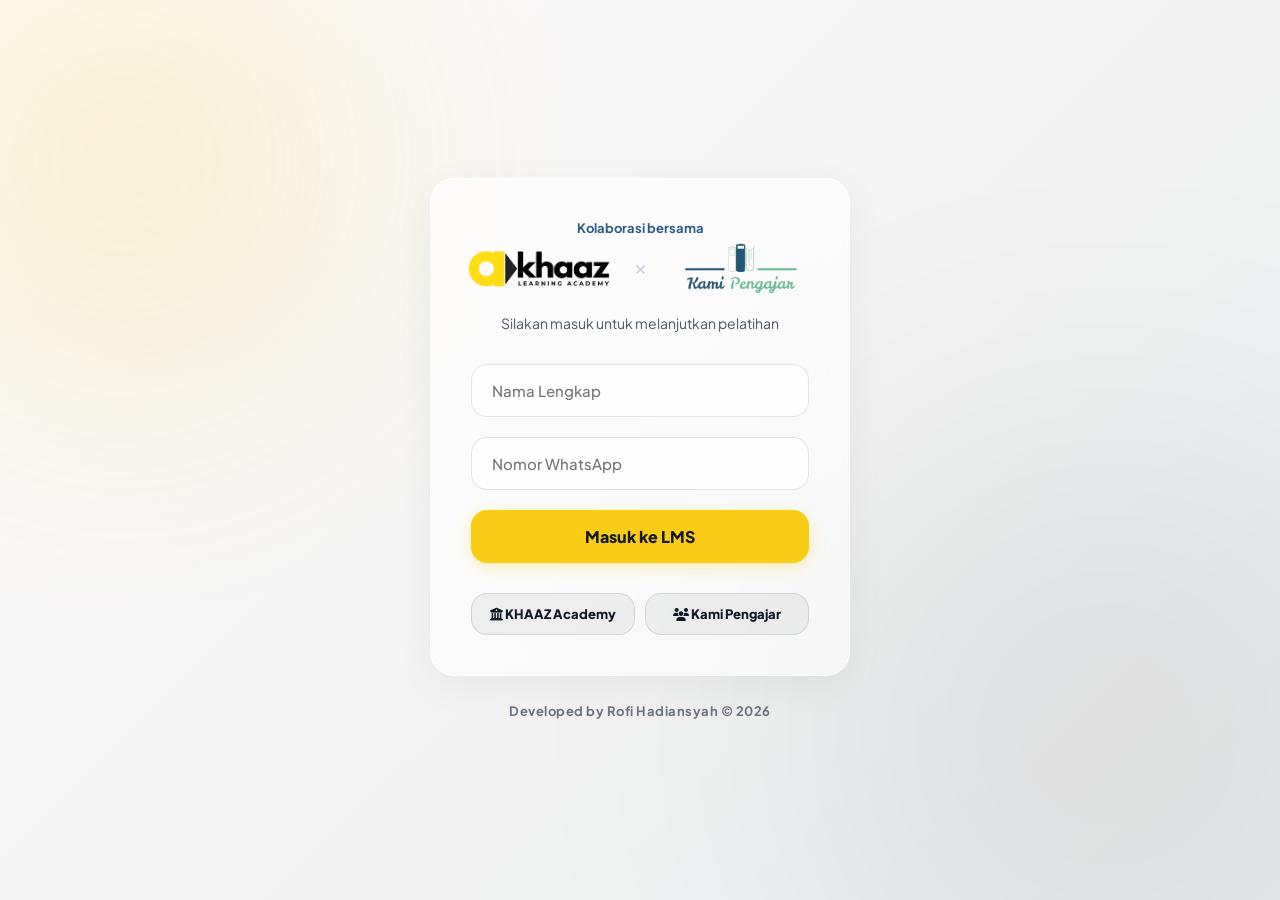
==== index.html @ 29291ae5 "pertama" ====
<!DOCTYPE html>
<html lang="id">
<head>
    <meta charset="UTF-8">
    <meta name="viewport" content="width=device-width, initial-scale=1.0">
    <title>Login - KHAAZ Academy x Kami Pengajar</title>
    <!-- Favicon -->
    <link rel="icon" href="GAMBAR/favicon.png" type="image/png">
    <link rel="stylesheet" href="style.css">
    <!-- FontAwesome untuk Icon tambahan -->
    <link rel="stylesheet" href="https://cdnjs.cloudflare.com/ajax/libs/font-awesome/6.4.0/css/all.min.css">
</head>
<body>
    <div class="flex-center" style="flex-direction: column;">
        <div class="glass-box" style="width: 100%; max-width: 420px; text-align: center;">
            
            <!-- Logo & Keterangan Kolaborasi -->
            <p style="font-size: 13px; font-weight: 700; color: #2b5b84; margin-bottom: 5px; line-height: 1.4;">
                Kolaborasi bersama<br>
            </p>
            <div style="display: flex; justify-content: center; align-items: center; gap: 20px; margin-bottom: 15px;">
                <img src="GAMBAR/logo.png" alt="Logo KHAAZ" style="height: 55px; width: auto; object-fit: contain;">
                <i class="fas fa-times" style="color: #cbd5e1; font-size: 14px;"></i> <!-- Ikon X kecil sebagai pemisah kolaborasi -->
                <img src="GAMBAR/logokp.png" alt="Logo Kami Pengajar" style="height: 55px; width: auto; object-fit: contain;">
            </div>

            <div id="loginSection">
                <p style="font-size: 14px; margin-bottom: 30px;">Silakan masuk untuk melanjutkan pelatihan</p>
                <form id="loginForm">
                    <input type="text" id="loginName" class="glass-input" placeholder="Nama Lengkap" required>
                    <input type="text" id="loginWa" class="glass-input" placeholder="Nomor WhatsApp" required>
                    <button type="submit" class="glass-btn" id="btnLogin">Masuk ke LMS</button>
                </form>
                <p id="loginMessage" style="color: #ef4444; margin-top: 15px; font-size: 14px; font-weight: 700;"></p>
            </div>

            <!-- Konfirmasi Jika WA Beda -->
            <div id="confirmSection" class="hidden alert-box">
                <p style="font-weight: 800; color: #991b1b; margin-bottom: 5px;">Data Ditemukan dengan WA Berbeda!</p>
                <p id="confirmText" style="color: #7f1d1d; margin-bottom: 15px;"></p>
                <button onclick="contactAdmin()" class="glass-btn" style="padding: 10px; font-size: 14px; margin-bottom: 10px;">Hubungi Admin (WA)</button>
                <button onclick="window.location.href='register.html'" class="glass-btn glass-btn-secondary" style="padding: 10px; font-size: 14px;">Bukan, Lanjut Registrasi</button>
            </div>

            <!-- Tautan Tombol Profil (Diperbarui menjadi 3 Tombol) -->
            <div class="auth-links" style="display: flex; gap: 10px; flex-wrap: wrap; justify-content: center; margin-top: 30px;">
                <button onclick="openModal('modal-academy')" class="glass-btn glass-btn-secondary" style="padding: 12px 10px; font-size: 13px; flex: 1 1 calc(50% - 10px);">
                    <i class="fas fa-university"></i> KHAAZ Academy
                </button>
                
                <!-- TOMBOL BARU KAMI PENGAJAR -->
                <button onclick="openModal('modal-kamipengajar')" class="glass-btn glass-btn-kp" style="padding: 12px 10px; font-size: 13px; flex: 1 1 calc(50% - 10px);">
                    <i class="fas fa-users"></i> Kami Pengajar
                </button>
            </div>
        </div>

        <!-- Footer / Developer Credit -->
        <p style="margin-top: 5px; font-size: 13px; font-weight: 700; color: #6b7280; letter-spacing: 0.5px; text-align: center;">
            Developed by <strong>Rofi Hadiansyah</strong> &copy; 2026
        </p>
    </div>

    <!-- 1. MODAL TENTANG AKADEMI (KHAAZ) -->
    <div id="modal-academy" class="modal">
        <div class="glass-box modal-content" style="max-width: 850px; width: 95%; max-height: 90vh; overflow-y: auto; padding: 40px;">
            <span class="close" onclick="closeModal('modal-academy')">&times;</span>
            
            <div style="display: flex; flex-wrap: wrap; gap: 40px; margin-top: 10px;">
                <!-- Sisi Kiri: Logo dan Foto Pengelola -->
                <div style="flex: 1; min-width: 200px; display: flex; flex-direction: column; align-items: center; gap: 20px;">
                    <img src="GAMBAR/logo.png" alt="Logo KHAAZ" style="width: 100%; max-width: 180px; border-radius: 20px; box-shadow: 0 10px 25px rgba(0,0,0,0.08); background: rgba(255,255,255,0.5); padding: 15px;">
                    <img src="GAMBAR/foto_rofi.png" alt="Rofi Hadiansyah" style="width: 100%; max-width: 180px; aspect-ratio: 1/1; object-fit: cover; border-radius: 20px; box-shadow: 0 10px 25px rgba(0,0,0,0.08); border: 4px solid white;">
                    <a href="https://khaaz-academy.vercel.app/" target="_blank" class="glass-btn" style="width: auto; padding: 12px 25px; display: inline-block;">
                        <i class="fas fa-globe"></i> Kunjungi Web Utama
                    </a>
                </div>
                
                <!-- Sisi Kanan: Teks Profil -->
                <div style="flex: 2; min-width: 300px; text-align: left;">
                    <h2 style="margin-bottom: 15px; font-size: 24px;">KHAAZ Learning Academy</h2>
                    <p style="font-size: 14px; text-align: justify; color: #4b5563; margin-bottom: 15px;">
                        <strong>KHAAZ Learning Academy</strong> adalah sebuah inisiatif pendidikan oleh <strong>Rofi Hadiansyah</strong>, salah satu <strong>Kepala Sekolah Dasar di Kabupaten Bogor</strong> yang berfokus pada pengembangan siswa dan peningkatan kompetensi tenaga pendidik.
                    </p>
                    <p style="font-size: 14px; font-weight: 800; color: var(--logo-black); margin-bottom: 10px;">Akademi ini bergerak melalui tiga layanan utama:</p>
                    <ul style="font-size: 14px; margin-left: 20px; margin-bottom: 20px; color: #4b5563; line-height: 1.7;">
                        <li><strong>Program Bimbingan Belajar:</strong> Menyediakan layanan bimbingan dan pendampingan belajar yang dirancang khusus untuk siswa tingkat dasar dan menengah.</li>
                        <li><strong>Penyedia Materi Pembelajaran Digital:</strong> Mengelola toko daring (online store) yang menawarkan berbagai lembar kerja digital (digital worksheets) praktis untuk mempermudah proses belajar mengajar.</li>
                        <li><strong>Pelatihan Teknologi untuk Guru:</strong> Menyelenggarakan lokakarya (workshop) dan pelatihan teknologi yang bertujuan untuk mengedukasi dan memberdayakan para guru dalam mengintegrasikan teknologi ke dalam sistem pembelajaran modern.</li>
                    </ul>
                    <p style="font-size: 14px; text-align: justify; color: #4b5563; margin-bottom: 25px; background: rgba(250, 204, 21, 0.1); padding: 15px; border-left: 4px solid var(--logo-yellow); border-radius: 0 12px 12px 0;">
                        Secara keseluruhan, KHAAZ Learning Academy hadir sebagai ekosistem pendidikan komprehensif yang tidak hanya mendukung keberhasilan akademis siswa, tetapi juga membekali para pendidik dengan keterampilan digital yang relevan.
                    </p>
                </div>
            </div>
        </div>
    </div>


    <!-- 2. MODAL BARU: TENTANG KAMI PENGAJAR JABODETABEK -->
    <div id="modal-kamipengajar" class="modal">
        <div class="glass-box modal-content" style="max-width: 850px; width: 95%; max-height: 90vh; overflow-y: auto; padding: 40px;">
            <span class="close" onclick="closeModal('modal-kamipengajar')">&times;</span>
            
            <div style="display: flex; flex-wrap: wrap; gap: 40px; margin-top: 10px;">
                <!-- Sisi Kiri: Logo dan Foto Kegiatan -->
                <div style="flex: 1; min-width: 200px; display: flex; flex-direction: column; align-items: center; gap: 20px;">
                    <img src="GAMBAR/kamipengajar.jpg" alt="Logo Kami Pengajar" style="width: 100%; max-width: 180px; aspect-ratio: 1/1; object-fit: cover; border-radius: 20px; box-shadow: 0 10px 25px rgba(0,0,0,0.08); background: white; border: 4px solid white;">
                    <img src="GAMBAR/fotokp.jpg" alt="Kegiatan Kami Pengajar" style="width: 100%; max-width: 180px; aspect-ratio: 1/1; object-fit: cover; border-radius: 20px; box-shadow: 0 10px 25px rgba(0,0,0,0.08); border: 4px solid white;">
                    <a href="https://www.instagram.com/kamipengajar/" target="_blank" class="glass-btn" style="width: auto; padding: 12px 25px; display: inline-block; background: #5cb88f; color: white; border: none; box-shadow: 0 4px 15px rgba(92, 184, 143, 0.4);">
                        <i class="fab fa-instagram"></i> Instagram Kami Pengajar
                    </a>
                </div>
                
                <!-- Sisi Kanan: Teks Komunitas -->
                <div style="flex: 2; min-width: 300px; text-align: left;">
                    <h2 style="margin-bottom: 15px; font-size: 24px; color: #2b5b84;">Tentang Kami Pengajar</h2>
                    <p style="font-size: 14px; text-align: justify; color: #4b5563; margin-bottom: 15px;">
                        <strong>Kami Pengajar</strong> adalah pergerakan komunitas pendidik akar rumput (grassroots) berskala nasional. Simpul Jabodetabek secara khusus mewadahi para guru lintas jenjang di wilayah ibu kota dan sekitarnya untuk saling berkolaborasi, berinovasi, dan memberdayakan diri di luar jam mengajar formal.
                    </p>
                    
                    <p style="font-size: 14px; font-weight: 800; color: #2b5b84; margin-bottom: 10px;">Fokus Utama Komunitas:</p>
                    <ul style="font-size: 14px; margin-left: 20px; margin-bottom: 25px; color: #4b5563; line-height: 1.7;">
                        <li><strong>Peningkatan Kompetensi:</strong> Menyelenggarakan workshop dan pelatihan keprofesian guru secara berkala.</li>
                        <li><strong>Akselerasi Digital:</strong> Mendorong literasi teknologi dan pemanfaatan AI untuk inovasi media pembelajaran.</li>
                        <li><strong>Praktik Baik Pembelajaran:</strong> Menjadi wadah diskusi dan pendampingan implementasi Kurikulum Merdeka.</li>
                        <li><strong>Jejaring Kolaborasi:</strong> Membangun ekosistem belajar yang solid antar-sekolah dan mitra strategis.</li>
                    </ul>
                </div>
            </div>
        </div>
    </div>


    <!-- SCRIPT LOGIKA LOGIN -->
    <script>
        function openModal(id) { document.getElementById(id).style.display = "flex"; }
        function closeModal(id) { document.getElementById(id).style.display = "none"; }
        window.onclick = function(event) { if (event.target.classList.contains('modal')) event.target.style.display = "none"; }

        function contactAdmin() { window.open('https://wa.me/6285795941412', '_blank'); }

        // PASTE URL GAS PENDAFTARAN LAMA ANDA DI SINI
        const SCRIPT_URL = 'https://script.google.com/macros/s/AKfycbyMXZW_hSs8F84f2wDWBcUxKcgbecaToyT2OgJ7kd1faohHk56lbytoh764omSQPXItUQ/exec'; 

        document.getElementById('loginForm').addEventListener('submit', async (e) => {
            e.preventDefault();
            const name = document.getElementById('loginName').value.trim();
            const wa = document.getElementById('loginWa').value.trim();
            const btn = document.getElementById('btnLogin');
            const msg = document.getElementById('loginMessage');
            
            if(!name || !wa) {
                msg.innerText = "Mohon isi Nama Lengkap dan Nomor WhatsApp terlebih dahulu!";
                return;
            }

            btn.innerHTML = '<i class="fas fa-spinner fa-spin"></i> Memeriksa Database...'; 
            btn.disabled = true; msg.innerText = "";
            document.getElementById('confirmSection').classList.add('hidden');
            document.getElementById('loginSection').classList.remove('hidden'); 

            localStorage.setItem('userName', name);
            localStorage.setItem('userWa', wa);

            try {
                const url = `${SCRIPT_URL}?action=login&name=${encodeURIComponent(name)}&wa=${encodeURIComponent(wa)}`;
                const response = await fetch(url, { redirect: 'follow' });
                
                if(!response.ok) throw new Error("Network response was not ok");
                const result = await response.json();

                if(result.status === 'success') { 
                    window.location.href = 'dashboard.html'; 
                } 
                else if (result.status === 'name_match_wa_mismatch') {
                    document.getElementById('confirmText').innerText = `Apakah Anda "${result.name}" yang bertugas di "${result.school}"? Jika Ya, Nomor WA yang Anda input salah.`;
                    document.getElementById('loginSection').classList.add('hidden');
                    document.getElementById('confirmSection').classList.remove('hidden');
                } 
                else if (result.status === 'wa_match_name_mismatch') {
                    msg.innerHTML = "⚠️ Nomor WA Anda terdata dengan Nama yang berbeda. Mohon ketik nama persis saat registrasi, atau <a href='javascript:void(0)' onclick='contactAdmin()' style='color:#b91c1c; text-decoration:underline;'>Hubungi Admin</a>.";
                    btn.innerText = "Masuk ke LMS"; btn.disabled = false;
                } 
                else { 
                    window.location.href = 'register.html'; 
                }
            } catch (error) {
                console.error(error);
                msg.innerText = "Gagal terhubung ke Database. Pastikan Anda memiliki koneksi internet.";
                btn.innerText = "Masuk ke LMS"; btn.disabled = false;
            }
        });
    </script>
</body>
</html>
---- style.css ----
@import url('https://fonts.googleapis.com/css2?family=Plus+Jakarta+Sans:wght@400;500;700;800&display=swap');

:root {
    --logo-yellow: #facc15; /* Kuning cerah menyesuaikan logo */
    --logo-black: #111827;  /* Hitam solid */
    --glass-bg: rgba(255, 255, 255, 0.6);
    --glass-border: rgba(255, 255, 255, 0.8);
}

* {
    margin: 0;
    padding: 0;
    box-sizing: border-box;
    font-family: 'Plus Jakarta Sans', sans-serif;
}

body {
    background: linear-gradient(135deg, #fdfbfb 0%, #ebedee 100%);
    color: var(--logo-black);
    min-height: 100vh;
    position: relative;
    overflow-x: hidden;
}

/* Ornamen Blur di Background untuk menonjolkan Glassmorphism */
body::before, body::after {
    content: ''; position: fixed; border-radius: 50%; z-index: -1;
}
body::before {
    top: -10%; left: -10%; width: 500px; height: 500px;
    background: var(--logo-yellow); filter: blur(120px); opacity: 0.15;
}
body::after {
    bottom: -15%; right: -10%; width: 600px; height: 600px;
    background: #000000; filter: blur(150px); opacity: 0.08;
}

/* Glassmorphism Components */
.glass-box {
    background: var(--glass-bg);
    backdrop-filter: blur(16px);
    -webkit-backdrop-filter: blur(16px);
    border: 1px solid var(--glass-border);
    border-radius: 24px;
    box-shadow: 0 10px 40px rgba(0, 0, 0, 0.05);
    padding: 40px;
    margin: 20px 0;
    transition: transform 0.3s ease;
}

/* Typography */
h1, h2, h3 { font-weight: 800; color: var(--logo-black); margin-bottom: 8px; }
p { color: #4b5563; font-size: 15px; margin-bottom: 20px; line-height: 1.6; }

/* Forms */
.glass-input, .glass-select {
    width: 100%;
    padding: 16px 20px;
    margin-bottom: 20px;
    border: 1px solid rgba(0, 0, 0, 0.1);
    outline: none;
    background: rgba(255, 255, 255, 0.7);
    border-radius: 16px;
    color: var(--logo-black);
    font-size: 15px;
    font-weight: 500;
    transition: all 0.3s ease;
}

.glass-input:focus, .glass-select:focus {
    background: rgba(255, 255, 255, 0.95);
    border-color: var(--logo-yellow);
    box-shadow: 0 0 0 4px rgba(250, 204, 21, 0.2);
}

/* Buttons */
.glass-btn {
    padding: 16px 32px;
    border: none;
    outline: none;
    background: var(--logo-yellow);
    border-radius: 16px;
    color: var(--logo-black);
    font-size: 16px;
    font-weight: 800;
    cursor: pointer;
    transition: all 0.3s ease;
    width: 100%;
    text-align: center;
    text-decoration: none;
    display: inline-block;
    box-shadow: 0 4px 15px rgba(250, 204, 21, 0.3);
}

.glass-btn:hover {
    background: #facc15;
    transform: translateY(-2px);
    box-shadow: 0 8px 20px rgba(250, 204, 21, 0.4);
}

.glass-btn-secondary {
    background: rgba(0,0,0,0.05);
    color: var(--logo-black);
    box-shadow: none;
    border: 1px solid rgba(0,0,0,0.1);
}
.glass-btn-secondary:hover {
    background: rgba(0,0,0,0.1);
}

/* --- CUSTOM GLASS BUTTON: KAMI PENGAJAR --- */
.glass-btn-kp {
    background: rgba(0,0,0,0.05);
    color: var(--logo-black);
    box-shadow: none;
    border: 1px solid rgba(0,0,0,0.1);
}

.glass-btn-kp:hover {
    background: rgba(0,0,0,0.1);
    box-shadow: 0 8px 20px rgba(92, 184, 143, 0.6); /* Shadow menyala dengan warna "Pengajar" */
}

/* Layouts */
.container { max-width: 1100px; margin: 0 auto; padding: 20px; }
.flex-center { display: flex; align-items: center; justify-content: center; min-height: 100vh; padding: 20px; }
.text-center { text-align: center; }
.grid-2 { display: grid; grid-template-columns: 1fr 1fr; gap: 30px; }
@media (max-width: 768px) { .grid-2 { grid-template-columns: 1fr; } }

/* Modals */
.modal { display: none; position: fixed; z-index: 999; left: 0; top: 0; width: 100%; height: 100%; background-color: rgba(255,255,255,0.3); justify-content: center; align-items: center; backdrop-filter: blur(8px); }
.modal-content { max-width: 500px; width: 90%; }
.close { color: var(--logo-black); float: right; font-size: 28px; font-weight: bold; cursor: pointer; }

/* Links */
.auth-links { margin-top: 25px; display: flex; justify-content: center; gap: 20px; font-size: 14px; font-weight: 600;}
.auth-links a { color: #4b5563; text-decoration: none; transition: 0.3s; }
.auth-links a:hover { color: var(--logo-black); }

/* Utilities Tambahan */
.hidden { display: none !important; }

.id-card {
    background: linear-gradient(135deg, rgba(255,255,255,0.9), rgba(255,255,255,0.6));
    border: 2px dashed var(--logo-yellow);
    border-radius: 20px;
    padding: 30px;
    margin-bottom: 20px;
    text-align: left;
    box-shadow: 0 10px 30px rgba(0,0,0,0.1);
}

.id-card label { font-size: 12px; color: #6b7280; font-weight: 700; text-transform: uppercase;}
.id-card h3 { font-size: 18px; margin-bottom: 15px; color: var(--logo-black); }

.alert-box {
    background: rgba(254, 226, 226, 0.9);
    border-left: 4px solid #ef4444;
    padding: 15px;
    border-radius: 8px;
    margin-bottom: 20px;
    text-align: left;
    font-size: 14px;
}

/* Real ID Card Design */
.real-id-card {
    background: linear-gradient(135deg, rgba(255,255,255,0.95) 0%, rgba(245,245,245,0.8) 100%);
    border-radius: 16px;
    box-shadow: 0 20px 40px rgba(0,0,0,0.1), inset 0 0 0 1px rgba(255,255,255,1);
    padding: 30px;
    position: relative;
    overflow: hidden;
    text-align: left;
    width: 100%;
    max-width: 420px;
    margin: 20px auto;
    border-left: 10px solid var(--logo-yellow);
    backdrop-filter: blur(20px);
}
.real-id-card::after {
    content: "MEMBER";
    position: absolute;
    bottom: -15px;
    right: -10px;
    font-size: 70px;
    font-weight: 900;
    color: rgba(0,0,0,0.03);
    z-index: 0;
}
.real-id-card .id-header {
    display: flex;
    justify-content: space-between;
    align-items: flex-start;
    border-bottom: 2px solid rgba(0,0,0,0.05);
    padding-bottom: 15px;
    margin-bottom: 20px;
    z-index: 1;
    position: relative;
}
.real-id-card .id-logo {
    width: 80px;
    object-fit: contain;
}
.real-id-card .id-title {
    font-size: 10px;
    font-weight: 800;
    color: #6b7280;
    text-align: right;
    text-transform: uppercase;
    letter-spacing: 1px;
}
.id-data {
    z-index: 1;
    position: relative;
}
.id-data label { font-size: 11px; color: #9ca3af; font-weight: 700; text-transform: uppercase; display: block; margin-bottom: 2px; }
.id-data h3 { font-size: 17px; margin-bottom: 15px; color: var(--logo-black); font-weight: 800; }

/* Dashboard Card Hover Effects */
.course-card { transition: all 0.3s ease; }
.course-card:hover { transform: translateY(-5px); box-shadow: 0 15px 35px rgba(0,0,0,0.08); border-color: var(--logo-yellow); }

/* Sidebar Module Active State */
.module-item { transition: all 0.3s; }
.module-item:hover:not(.locked) { transform: translateX(5px); }

/* --- PEMBARUAN DASHBOARD & GAMIFIKASI --- */

/* Fixed Topbar */
.topbar {
    position: fixed;
    top: 0; left: 0; right: 0;
    height: 80px;
    background: var(--glass-bg);
    backdrop-filter: blur(20px);
    -webkit-backdrop-filter: blur(20px);
    border-bottom: 1px solid var(--glass-border);
    z-index: 1000;
    display: flex;
    justify-content: space-between;
    align-items: center;
    padding: 0 40px;
    box-shadow: 0 4px 30px rgba(0, 0, 0, 0.05);
}

/* Layout Dashboard (Sidebar & Main Content) */
.dashboard-wrapper {
    margin-top: 110px; /* Jarak untuk Topbar */
    max-width: 1200px;
    margin-left: auto; margin-right: auto;
    padding: 0 20px;
    display: grid;
    grid-template-columns: 320px 1fr;
    gap: 30px;
    align-items: start;
}

/* Topbar Icons */
.icon-btn {
    background: rgba(0,0,0,0.05);
    border: none;
    border-radius: 50%;
    width: 45px; height: 45px;
    display: inline-flex;
    align-items: center; justify-content: center;
    font-size: 18px;
    color: var(--logo-black);
    cursor: pointer;
    transition: all 0.3s;
    text-decoration: none;
}
.icon-btn:hover {
    background: var(--logo-yellow);
    transform: translateY(-2px);
    box-shadow: 0 5px 15px rgba(250, 204, 21, 0.4);
}

/* Sidebar Sections */
.sidebar-section {
    margin-bottom: 30px;
}
.sidebar-section h3 {
    font-size: 16px;
    border-bottom: 2px solid rgba(0,0,0,0.05);
    padding-bottom: 10px;
    margin-bottom: 15px;
    display: flex; align-items: center; gap: 8px;
}

/* Progress Bar */
.progress-container {
    width: 100%;
    background: rgba(0,0,0,0.05);
    border-radius: 10px;
    height: 12px;
    overflow: hidden;
    margin-top: 10px;
    box-shadow: inset 0 1px 3px rgba(0,0,0,0.1);
}
.progress-bar {
    height: 100%;
    background: var(--logo-yellow);
    width: 15%; /* Contoh progress */
    border-radius: 10px;
    transition: width 0.5s ease;
}

/* Badges / Emblem */
.badges-grid {
    display: grid;
    grid-template-columns: repeat(3, 1fr);
    gap: 15px;
}
.badge-item {
    display: flex; flex-direction: column; align-items: center;
    text-align: center; gap: 8px;
}
.badge-icon {
    width: 60px; height: 60px;
    border-radius: 50%;
    display: flex; align-items: center; justify-content: center;
    font-size: 24px;
    background: linear-gradient(135deg, #f3f4f6, #e5e7eb);
    color: #9ca3af;
    border: 2px dashed #d1d5db;
    transition: all 0.3s;
}
.badge-icon.unlocked {
    background: linear-gradient(135deg, #FFD100, #fbbf24);
    color: var(--logo-black);
    border: 2px solid #f59e0b;
    box-shadow: 0 5px 15px rgba(250, 204, 21, 0.4);
}
.badge-item span { font-size: 11px; font-weight: 700; color: #6b7280; line-height: 1.2; }

/* Tools Links */
.tool-link {
    display: flex; align-items: center; gap: 10px;
    padding: 12px 15px;
    background: rgba(255,255,255,0.6);
    border-radius: 12px;
    text-decoration: none;
    color: var(--logo-black);
    font-weight: 600; font-size: 14px;
    margin-bottom: 10px;
    transition: all 0.2s;
    border: 1px solid rgba(0,0,0,0.05);
}
.tool-link:hover {
    background: white;
    transform: translateX(5px);
    border-color: var(--logo-yellow);
}

/* Responsiveness */
@media (max-width: 768px) {
    .dashboard-wrapper { grid-template-columns: 1fr; }
    .topbar { padding: 0 20px; }
}

/* Pastikan Modal muncul di atas Topbar */
.modal { z-index: 2000; }

/* --- COMPACT COURSE CARDS --- */
.course-card-compact {
    padding: 0; 
    overflow: hidden; 
    display: flex; 
    flex-direction: column; 
    transition: all 0.3s ease;
}
.course-card-compact:hover {
    transform: translateY(-5px);
    box-shadow: 0 15px 35px rgba(0,0,0,0.08);
    border-color: var(--logo-yellow);
}
.course-card-compact img {
    width: 100%; 
    object-fit: cover; 
    height: 150px; /* Ukuran gambar diperkecil dari 250px */
    border-bottom: 2px solid rgba(0,0,0,0.05);
}
.course-content {
    padding: 20px; /* Padding dalam diperkecil */
}
.course-content h3 {
    font-size: 18px; /* Judul diperkecil */
    margin-bottom: 8px;
    line-height: 1.3;
}
.course-content p {
    font-size: 13px; /* Teks deskripsi lebih ramping */
    margin-bottom: 15px;
}

/* --- BADGES/EMBLEM MENGGUNAKAN PNG MANUAL --- */
.badge-img {
    width: 65px; 
    height: 65px; 
    object-fit: contain;
    transition: all 0.3s ease;
    filter: drop-shadow(0 4px 6px rgba(0,0,0,0.1));
}
.badge-img:hover {
    transform: scale(1.1);
}

/* --- COURSE NAVIGATION SIDEBAR --- */
.nav-item {
    padding: 12px 15px;
    margin-bottom: 8px;
    border-radius: 12px;
    cursor: pointer;
    display: flex;
    align-items: center;
    gap: 12px;
    font-weight: 700;
    font-size: 14px;
    transition: all 0.3s;
    border: 1px solid transparent;
}
.nav-item.locked {
    color: #9ca3af;
    background: transparent;
    cursor: not-allowed;
}
.nav-item.unlocked {
    color: var(--logo-black);
    background: rgba(255,255,255,0.6);
    border-color: rgba(0,0,0,0.05);
}
.nav-item.unlocked:hover {
    background: rgba(255,255,255,0.9);
    transform: translateX(5px);
}
.nav-item.active {
    background: var(--logo-yellow);
    color: var(--logo-black);
    box-shadow: 0 4px 15px rgba(250, 204, 21, 0.4);
    border-color: var(--logo-yellow);
}

/* --- PROMPT BOX STYLING --- */
.prompt-box {
    background: #1e293b;
    border-radius: 12px;
    padding: 20px;
    position: relative;
    margin: 15px 0 25px 0;
    box-shadow: inset 0 2px 10px rgba(0,0,0,0.5);
}
.prompt-box pre {
    color: #38bdf8;
    font-family: 'Courier New', Courier, monospace;
    font-size: 14px;
    white-space: pre-wrap;
    line-height: 1.5;
    margin: 0;
}
.copy-btn {
    position: absolute;
    top: 10px; right: 10px;
    background: rgba(255,255,255,0.1);
    border: 1px solid rgba(255,255,255,0.2);
    color: white;
    padding: 6px 12px;
    border-radius: 8px;
    font-size: 12px;
    cursor: pointer;
    transition: 0.3s;
}
.copy-btn:hover {
    background: var(--logo-yellow);
    color: var(--logo-black);
}

/* Teks dan Konten Materi */
.content-section { animation: fadeIn 0.5s ease; }
@keyframes fadeIn { from { opacity: 0; transform: translateY(10px); } to { opacity: 1; transform: translateY(0); } }
.text-long { text-align: justify; margin-bottom: 15px; font-size: 15px; color: #475569; }

/* --- CUSTOM TOAST NOTIFICATION --- */
.custom-toast {
    position: fixed;
    top: 30px;
    right: -400px; /* Tersembunyi di luar layar */
    width: 320px;
    background: rgba(255, 255, 255, 0.85);
    backdrop-filter: blur(16px);
    -webkit-backdrop-filter: blur(16px);
    border-radius: 12px;
    padding: 20px;
    box-shadow: 0 10px 40px rgba(0,0,0,0.15);
    z-index: 9999;
    transition: right 0.5s cubic-bezier(0.68, -0.55, 0.265, 1.55);
    display: flex;
    align-items: center;
    gap: 15px;
    border-left: 6px solid var(--logo-yellow);
}

.custom-toast.show {
    right: 30px; /* Masuk ke layar */
}

/* Varian Sukses & Error */
.custom-toast.success { border-left-color: #22c55e; }
.custom-toast.error { border-left-color: #ef4444; }

.toast-icon { font-size: 28px; }
.custom-toast.success .toast-icon { color: #22c55e; }
.custom-toast.error .toast-icon { color: #ef4444; }

.toast-content h4 { margin: 0 0 5px 0; font-size: 16px; color: var(--logo-black); }
.toast-content p { margin: 0; font-size: 13px; color: #4b5563; line-height: 1.4; }

/* --- FOOTER KOLABORASI MINIMALIS --- */
.footer-collab {
    margin-top: 40px;
    padding: 30px 20px;
    text-align: center;
    border-top: 1px solid rgba(0,0,0,0.08);
    display: flex;
    flex-direction: column;
    align-items: center;
    gap: 15px;
    width: 100%;
}

.footer-collab .collab-title {
    font-size: 11px;
    font-weight: 800;
    color: #9ca3af;
    text-transform: uppercase;
    letter-spacing: 1.5px;
    margin: 0;
}

.footer-collab .logos {
    display: flex;
    justify-content: center;
    align-items: center;
    gap: 20px;
}

.footer-collab .logos a img {
    height: 35px; /* Ukuran minimalis */
    width: auto;
    object-fit: contain;
    transition: all 0.3s ease;
    opacity: 0.7; /* Agak redup agar tidak mendominasi layar */
    filter: grayscale(20%);
}

.footer-collab .logos a:hover img {
    opacity: 1; /* Menyala saat kursor diarahkan */
    transform: scale(1.05);
    filter: grayscale(0%);
}

.footer-collab .credit {
    font-size: 12px;
    font-weight: 600;
    color: #9ca3af;
    margin: 0;
}
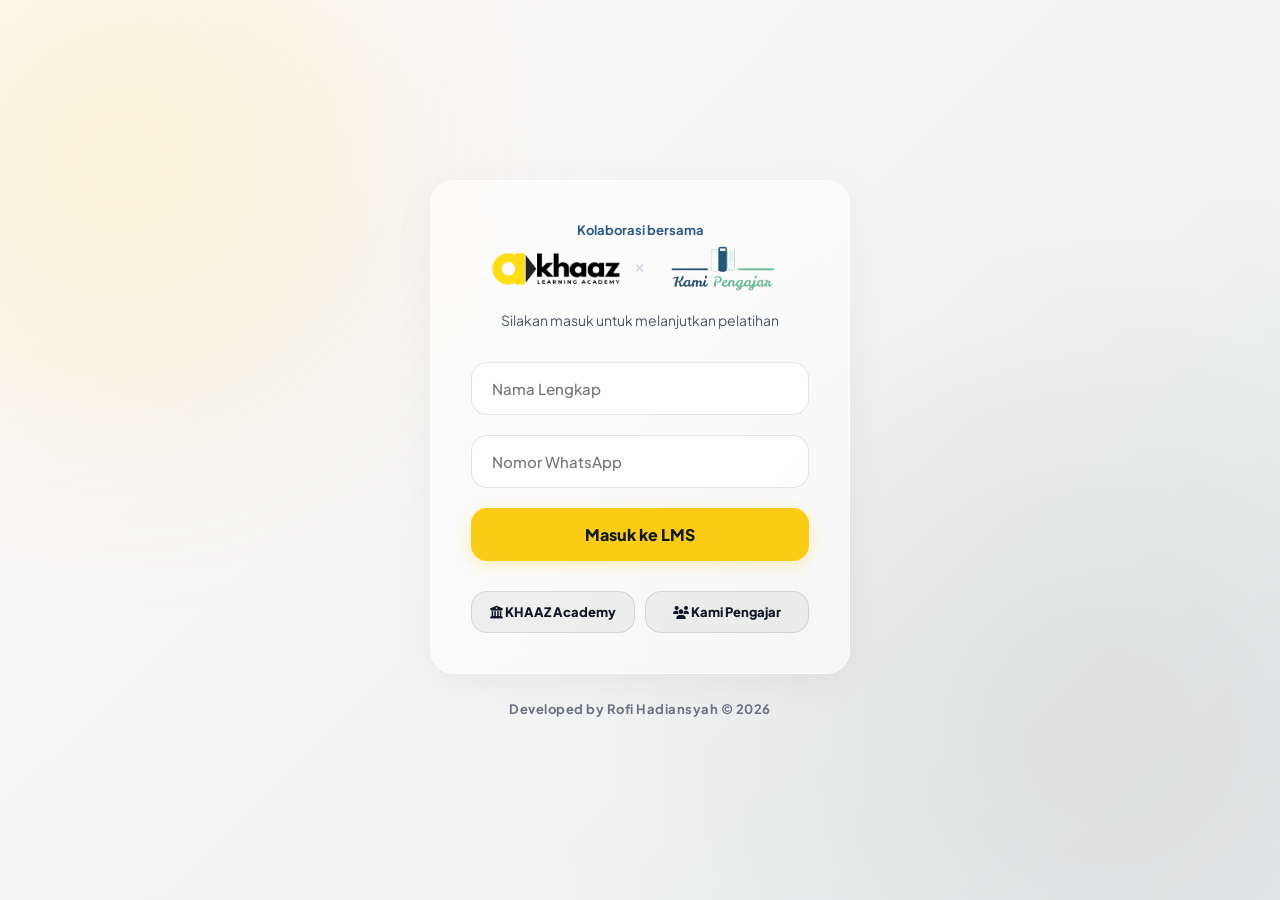
==== commit 529c0e8f: "revisi menu login" ====
--- a/index.html
+++ b/index.html
@@ -18,10 +18,11 @@
             <p style="font-size: 13px; font-weight: 700; color: #2b5b84; margin-bottom: 5px; line-height: 1.4;">
                 Kolaborasi bersama<br>
             </p>
-            <div style="display: flex; justify-content: center; align-items: center; gap: 20px; margin-bottom: 15px;">
-                <img src="GAMBAR/logo.png" alt="Logo KHAAZ" style="height: 55px; width: auto; object-fit: contain;">
-                <i class="fas fa-times" style="color: #cbd5e1; font-size: 14px;"></i> <!-- Ikon X kecil sebagai pemisah kolaborasi -->
-                <img src="GAMBAR/logokp.png" alt="Logo Kami Pengajar" style="height: 55px; width: auto; object-fit: contain;">
+            <!-- Logo Berdampingan & Keterangan Kolaborasi (RESPONSIF) -->
+            <div style="display: flex; justify-content: center; align-items: center; gap: 10px; margin-bottom: 15px; width: 100%;">
+                <img src="GAMBAR/logo.png" alt="Logo KHAAZ" style="height: auto; max-height: 50px; max-width: 42%; object-fit: contain;">
+                <i class="fas fa-times" style="color: #cbd5e1; font-size: 12px; flex-shrink: 0;"></i>
+                <img src="GAMBAR/logokp.png" alt="Logo Kami Pengajar" style="height: auto; max-height: 50px; max-width: 42%; object-fit: contain;">
             </div>
 
             <div id="loginSection">
@@ -70,7 +71,7 @@
                 <!-- Sisi Kiri: Logo dan Foto Pengelola -->
                 <div style="flex: 1; min-width: 200px; display: flex; flex-direction: column; align-items: center; gap: 20px;">
                     <img src="GAMBAR/logo.png" alt="Logo KHAAZ" style="width: 100%; max-width: 180px; border-radius: 20px; box-shadow: 0 10px 25px rgba(0,0,0,0.08); background: rgba(255,255,255,0.5); padding: 15px;">
-                    <img src="GAMBAR/foto_rofi.png" alt="Rofi Hadiansyah" style="width: 100%; max-width: 180px; aspect-ratio: 1/1; object-fit: cover; border-radius: 20px; box-shadow: 0 10px 25px rgba(0,0,0,0.08); border: 4px solid white;">
+                    <img src="GAMBAR/foto_rofi.png" alt="Rofi Hadiansyah" style="width: 100%; max-width: 180px; aspect-ratio: 3/4; object-fit: cover; border-radius: 20px; box-shadow: 0 10px 25px rgba(0,0,0,0.08); border: 4px solid white;">
                     <a href="https://khaaz-academy.vercel.app/" target="_blank" class="glass-btn" style="width: auto; padding: 12px 25px; display: inline-block;">
                         <i class="fas fa-globe"></i> Kunjungi Web Utama
                     </a>
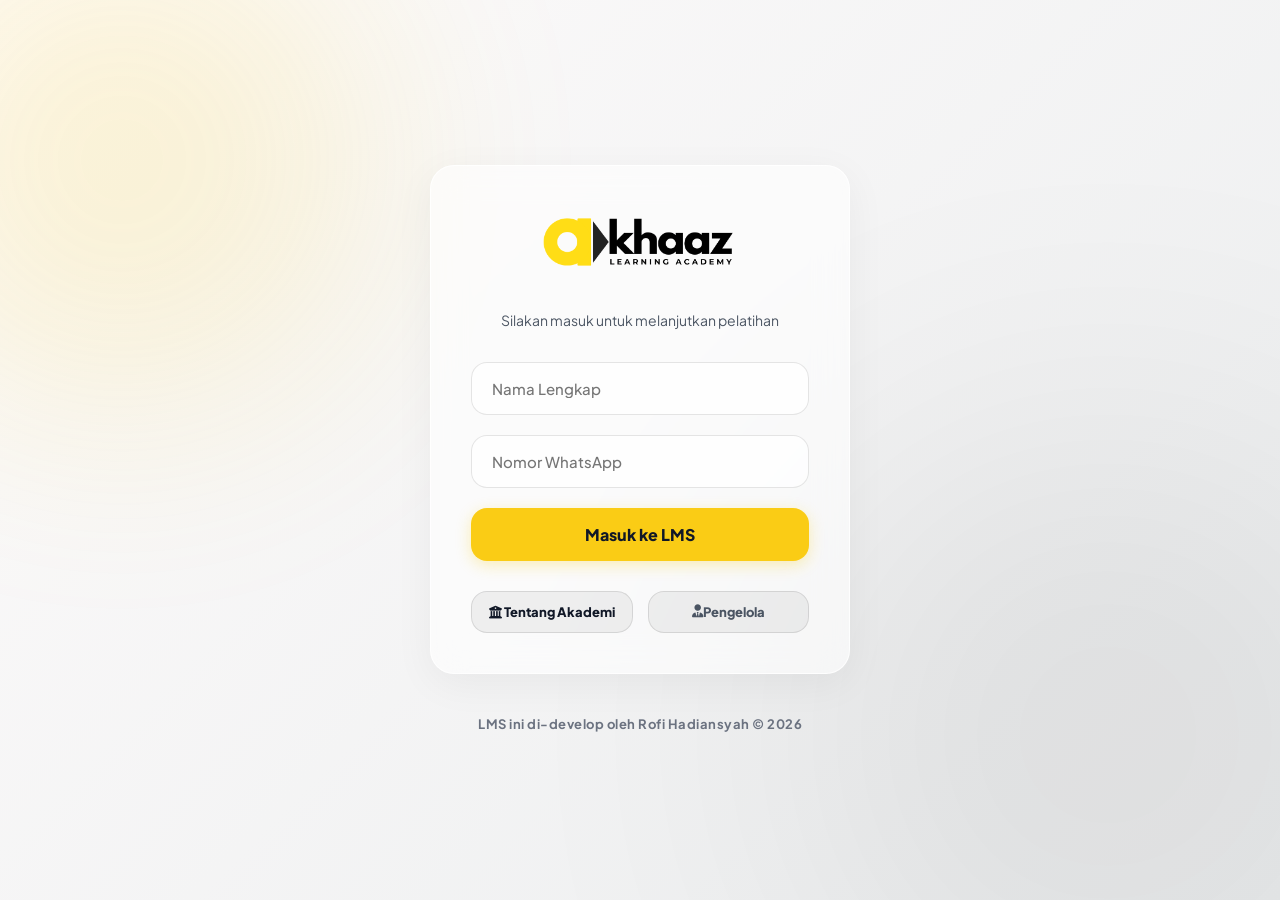
==== commit a2c08b4b: "update canvas" ====
--- a/index.html
+++ b/index.html
@@ -3,7 +3,7 @@
 <head>
     <meta charset="UTF-8">
     <meta name="viewport" content="width=device-width, initial-scale=1.0">
-    <title>Login - KHAAZ Academy x Kami Pengajar</title>
+    <title>Login - KHAAZ Academy</title>
     <!-- Favicon -->
     <link rel="icon" href="GAMBAR/favicon.png" type="image/png">
     <link rel="stylesheet" href="style.css">
@@ -13,18 +13,8 @@
 <body>
     <div class="flex-center" style="flex-direction: column;">
         <div class="glass-box" style="width: 100%; max-width: 420px; text-align: center;">
+            <img src="GAMBAR/logo.png" alt="Logo KHAAZ" style="width: 100%; max-width: 200px; margin-bottom: 25px;">
             
-            <!-- Logo & Keterangan Kolaborasi -->
-            <p style="font-size: 13px; font-weight: 700; color: #2b5b84; margin-bottom: 5px; line-height: 1.4;">
-                Kolaborasi bersama<br>
-            </p>
-            <!-- Logo Berdampingan & Keterangan Kolaborasi (RESPONSIF) -->
-            <div style="display: flex; justify-content: center; align-items: center; gap: 10px; margin-bottom: 15px; width: 100%;">
-                <img src="GAMBAR/logo.png" alt="Logo KHAAZ" style="height: auto; max-height: 50px; max-width: 42%; object-fit: contain;">
-                <i class="fas fa-times" style="color: #cbd5e1; font-size: 12px; flex-shrink: 0;"></i>
-                <img src="GAMBAR/logokp.png" alt="Logo Kami Pengajar" style="height: auto; max-height: 50px; max-width: 42%; object-fit: contain;">
-            </div>
-
             <div id="loginSection">
                 <p style="font-size: 14px; margin-bottom: 30px;">Silakan masuk untuk melanjutkan pelatihan</p>
                 <form id="loginForm">
@@ -43,97 +33,68 @@
                 <button onclick="window.location.href='register.html'" class="glass-btn glass-btn-secondary" style="padding: 10px; font-size: 14px;">Bukan, Lanjut Registrasi</button>
             </div>
 
-            <!-- Tautan Tombol Profil (Diperbarui menjadi 3 Tombol) -->
-            <div class="auth-links" style="display: flex; gap: 10px; flex-wrap: wrap; justify-content: center; margin-top: 30px;">
-                <button onclick="openModal('modal-academy')" class="glass-btn glass-btn-secondary" style="padding: 12px 10px; font-size: 13px; flex: 1 1 calc(50% - 10px);">
-                    <i class="fas fa-university"></i> KHAAZ Academy
+            <!-- Tautan Tombol Profil (Diperbarui) -->
+            <div class="auth-links" style="display: flex; gap: 15px; flex-direction: row; margin-top: 30px;">
+                <button onclick="openModal('modal-academy')" class="glass-btn glass-btn-secondary" style="padding: 12px 10px; font-size: 13px; flex: 1;">
+                    <i class="fas fa-university"></i> Tentang Akademi
                 </button>
-                
-                <!-- TOMBOL BARU KAMI PENGAJAR -->
-                <button onclick="openModal('modal-kamipengajar')" class="glass-btn glass-btn-kp" style="padding: 12px 10px; font-size: 13px; flex: 1 1 calc(50% - 10px);">
-                    <i class="fas fa-users"></i> Kami Pengajar
-                </button>
+                <a href="https://khaaz-academy.vercel.app/tentang-kami.html" target="_blank" class="glass-btn glass-btn-secondary" style="padding: 12px 10px; font-size: 13px; flex: 1; display: inline-flex; justify-content: center; align-items: center; text-decoration: none;">
+                    <i class="fas fa-user-tie"></i> Pengelola
+                </a>
             </div>
         </div>
 
         <!-- Footer / Developer Credit -->
-        <p style="margin-top: 5px; font-size: 13px; font-weight: 700; color: #6b7280; letter-spacing: 0.5px; text-align: center;">
-            Developed by <strong>Rofi Hadiansyah</strong> &copy; 2026
+        <p style="margin-top: 20px; font-size: 13px; font-weight: 700; color: #6b7280; letter-spacing: 0.5px; text-align: center;">
+            LMS ini di-develop oleh Rofi Hadiansyah &copy; 2026
         </p>
     </div>
 
-    <!-- 1. MODAL TENTANG AKADEMI (KHAAZ) -->
+    <!-- MODAL TENTANG AKADEMI (Layout Dua Kolom) -->
     <div id="modal-academy" class="modal">
+        <!-- Max width diperbesar agar tulisan dan gambar tidak sempit -->
         <div class="glass-box modal-content" style="max-width: 850px; width: 95%; max-height: 90vh; overflow-y: auto; padding: 40px;">
             <span class="close" onclick="closeModal('modal-academy')">&times;</span>
             
             <div style="display: flex; flex-wrap: wrap; gap: 40px; margin-top: 10px;">
+                
                 <!-- Sisi Kiri: Logo dan Foto Pengelola -->
                 <div style="flex: 1; min-width: 200px; display: flex; flex-direction: column; align-items: center; gap: 20px;">
                     <img src="GAMBAR/logo.png" alt="Logo KHAAZ" style="width: 100%; max-width: 180px; border-radius: 20px; box-shadow: 0 10px 25px rgba(0,0,0,0.08); background: rgba(255,255,255,0.5); padding: 15px;">
+                    
+                    <!-- Pastikan file rofi.png / rofi.jpg ada di folder GAMBAR Anda -->
                     <img src="GAMBAR/foto_rofi.png" alt="Rofi Hadiansyah" style="width: 100%; max-width: 180px; aspect-ratio: 3/4; object-fit: cover; border-radius: 20px; box-shadow: 0 10px 25px rgba(0,0,0,0.08); border: 4px solid white;">
                     <a href="https://khaaz-academy.vercel.app/" target="_blank" class="glass-btn" style="width: auto; padding: 12px 25px; display: inline-block;">
                         <i class="fas fa-globe"></i> Kunjungi Web Utama
                     </a>
                 </div>
                 
-                <!-- Sisi Kanan: Teks Profil -->
+                <!-- Sisi Kanan: Teks Profil dan Tombol -->
                 <div style="flex: 2; min-width: 300px; text-align: left;">
                     <h2 style="margin-bottom: 15px; font-size: 24px;">KHAAZ Learning Academy</h2>
+                    
                     <p style="font-size: 14px; text-align: justify; color: #4b5563; margin-bottom: 15px;">
-                        <strong>KHAAZ Learning Academy</strong> adalah sebuah inisiatif pendidikan oleh <strong>Rofi Hadiansyah</strong>, salah satu <strong>Kepala Sekolah Dasar di Kabupaten Bogor</strong> yang berfokus pada pengembangan siswa dan peningkatan kompetensi tenaga pendidik.
+                        <strong>KHAAZ Learning Academy</strong> adalah sebuah inisiatif pendidikan oleh Rofi Hadiansyah, salah satu Kepala Sekolah Dasar di Kabupaten Bogor yang berfokus pada pengembangan siswa dan peningkatan kompetensi tenaga pendidik.
                     </p>
+                    
                     <p style="font-size: 14px; font-weight: 800; color: var(--logo-black); margin-bottom: 10px;">Akademi ini bergerak melalui tiga layanan utama:</p>
+                    
                     <ul style="font-size: 14px; margin-left: 20px; margin-bottom: 20px; color: #4b5563; line-height: 1.7;">
                         <li><strong>Program Bimbingan Belajar:</strong> Menyediakan layanan bimbingan dan pendampingan belajar yang dirancang khusus untuk siswa tingkat dasar dan menengah.</li>
                         <li><strong>Penyedia Materi Pembelajaran Digital:</strong> Mengelola toko daring (online store) yang menawarkan berbagai lembar kerja digital (digital worksheets) praktis untuk mempermudah proses belajar mengajar.</li>
                         <li><strong>Pelatihan Teknologi untuk Guru:</strong> Menyelenggarakan lokakarya (workshop) dan pelatihan teknologi yang bertujuan untuk mengedukasi dan memberdayakan para guru dalam mengintegrasikan teknologi ke dalam sistem pembelajaran modern.</li>
                     </ul>
+                    
                     <p style="font-size: 14px; text-align: justify; color: #4b5563; margin-bottom: 25px; background: rgba(250, 204, 21, 0.1); padding: 15px; border-left: 4px solid var(--logo-yellow); border-radius: 0 12px 12px 0;">
                         Secara keseluruhan, KHAAZ Learning Academy hadir sebagai ekosistem pendidikan komprehensif yang tidak hanya mendukung keberhasilan akademis siswa, tetapi juga membekali para pendidik dengan keterampilan digital yang relevan.
                     </p>
                 </div>
+
             </div>
         </div>
     </div>
 
-
-    <!-- 2. MODAL BARU: TENTANG KAMI PENGAJAR JABODETABEK -->
-    <div id="modal-kamipengajar" class="modal">
-        <div class="glass-box modal-content" style="max-width: 850px; width: 95%; max-height: 90vh; overflow-y: auto; padding: 40px;">
-            <span class="close" onclick="closeModal('modal-kamipengajar')">&times;</span>
-            
-            <div style="display: flex; flex-wrap: wrap; gap: 40px; margin-top: 10px;">
-                <!-- Sisi Kiri: Logo dan Foto Kegiatan -->
-                <div style="flex: 1; min-width: 200px; display: flex; flex-direction: column; align-items: center; gap: 20px;">
-                    <img src="GAMBAR/kamipengajar.jpg" alt="Logo Kami Pengajar" style="width: 100%; max-width: 180px; aspect-ratio: 1/1; object-fit: cover; border-radius: 20px; box-shadow: 0 10px 25px rgba(0,0,0,0.08); background: white; border: 4px solid white;">
-                    <img src="GAMBAR/fotokp.jpg" alt="Kegiatan Kami Pengajar" style="width: 100%; max-width: 180px; aspect-ratio: 1/1; object-fit: cover; border-radius: 20px; box-shadow: 0 10px 25px rgba(0,0,0,0.08); border: 4px solid white;">
-                    <a href="https://www.instagram.com/kamipengajar/" target="_blank" class="glass-btn" style="width: auto; padding: 12px 25px; display: inline-block; background: #5cb88f; color: white; border: none; box-shadow: 0 4px 15px rgba(92, 184, 143, 0.4);">
-                        <i class="fab fa-instagram"></i> Instagram Kami Pengajar
-                    </a>
-                </div>
-                
-                <!-- Sisi Kanan: Teks Komunitas -->
-                <div style="flex: 2; min-width: 300px; text-align: left;">
-                    <h2 style="margin-bottom: 15px; font-size: 24px; color: #2b5b84;">Tentang Kami Pengajar</h2>
-                    <p style="font-size: 14px; text-align: justify; color: #4b5563; margin-bottom: 15px;">
-                        <strong>Kami Pengajar</strong> adalah pergerakan komunitas pendidik akar rumput (grassroots) berskala nasional. Simpul Jabodetabek secara khusus mewadahi para guru lintas jenjang di wilayah ibu kota dan sekitarnya untuk saling berkolaborasi, berinovasi, dan memberdayakan diri di luar jam mengajar formal.
-                    </p>
-                    
-                    <p style="font-size: 14px; font-weight: 800; color: #2b5b84; margin-bottom: 10px;">Fokus Utama Komunitas:</p>
-                    <ul style="font-size: 14px; margin-left: 20px; margin-bottom: 25px; color: #4b5563; line-height: 1.7;">
-                        <li><strong>Peningkatan Kompetensi:</strong> Menyelenggarakan workshop dan pelatihan keprofesian guru secara berkala.</li>
-                        <li><strong>Akselerasi Digital:</strong> Mendorong literasi teknologi dan pemanfaatan AI untuk inovasi media pembelajaran.</li>
-                        <li><strong>Praktik Baik Pembelajaran:</strong> Menjadi wadah diskusi dan pendampingan implementasi Kurikulum Merdeka.</li>
-                        <li><strong>Jejaring Kolaborasi:</strong> Membangun ekosistem belajar yang solid antar-sekolah dan mitra strategis.</li>
-                    </ul>
-                </div>
-            </div>
-        </div>
-    </div>
-
-
-    <!-- SCRIPT LOGIKA LOGIN -->
+    <!-- SCRIPT (Logika Login Sama Seperti Sebelumnya) -->
     <script>
         function openModal(id) { document.getElementById(id).style.display = "flex"; }
         function closeModal(id) { document.getElementById(id).style.display = "none"; }
